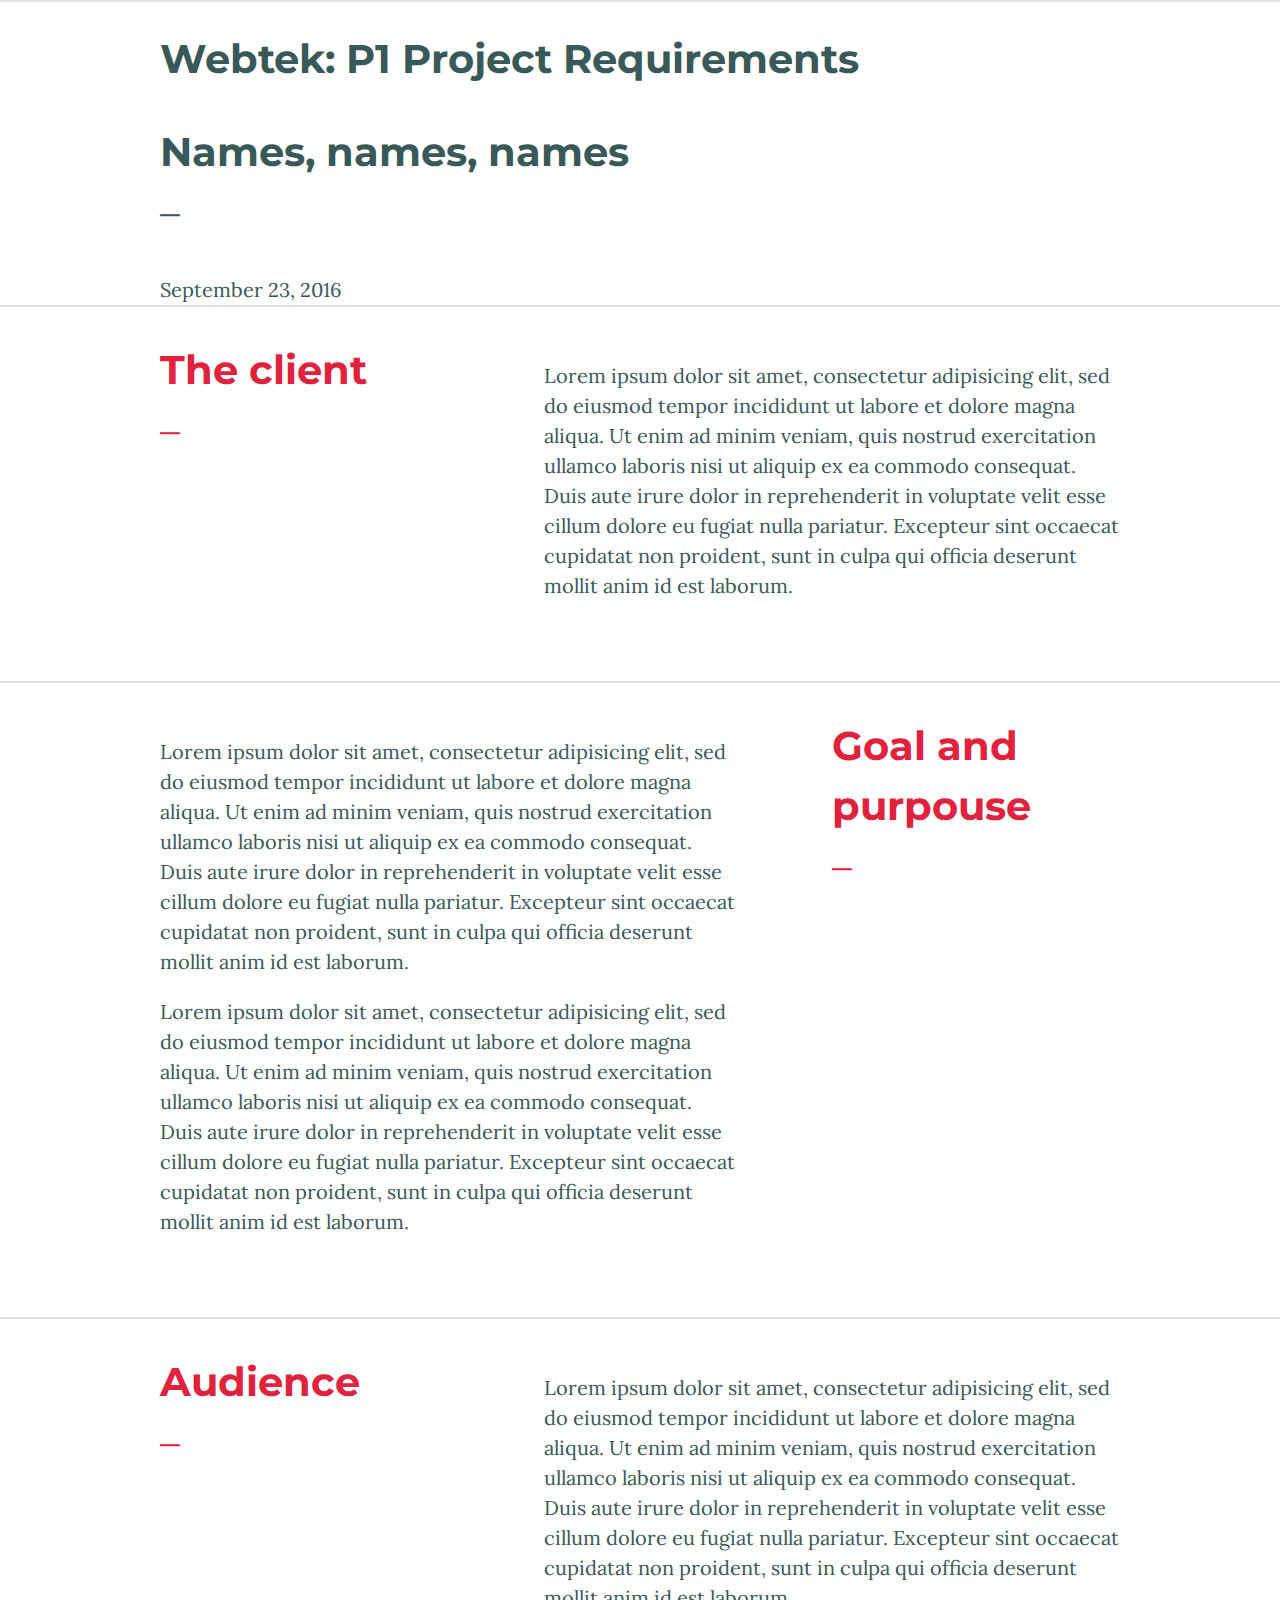
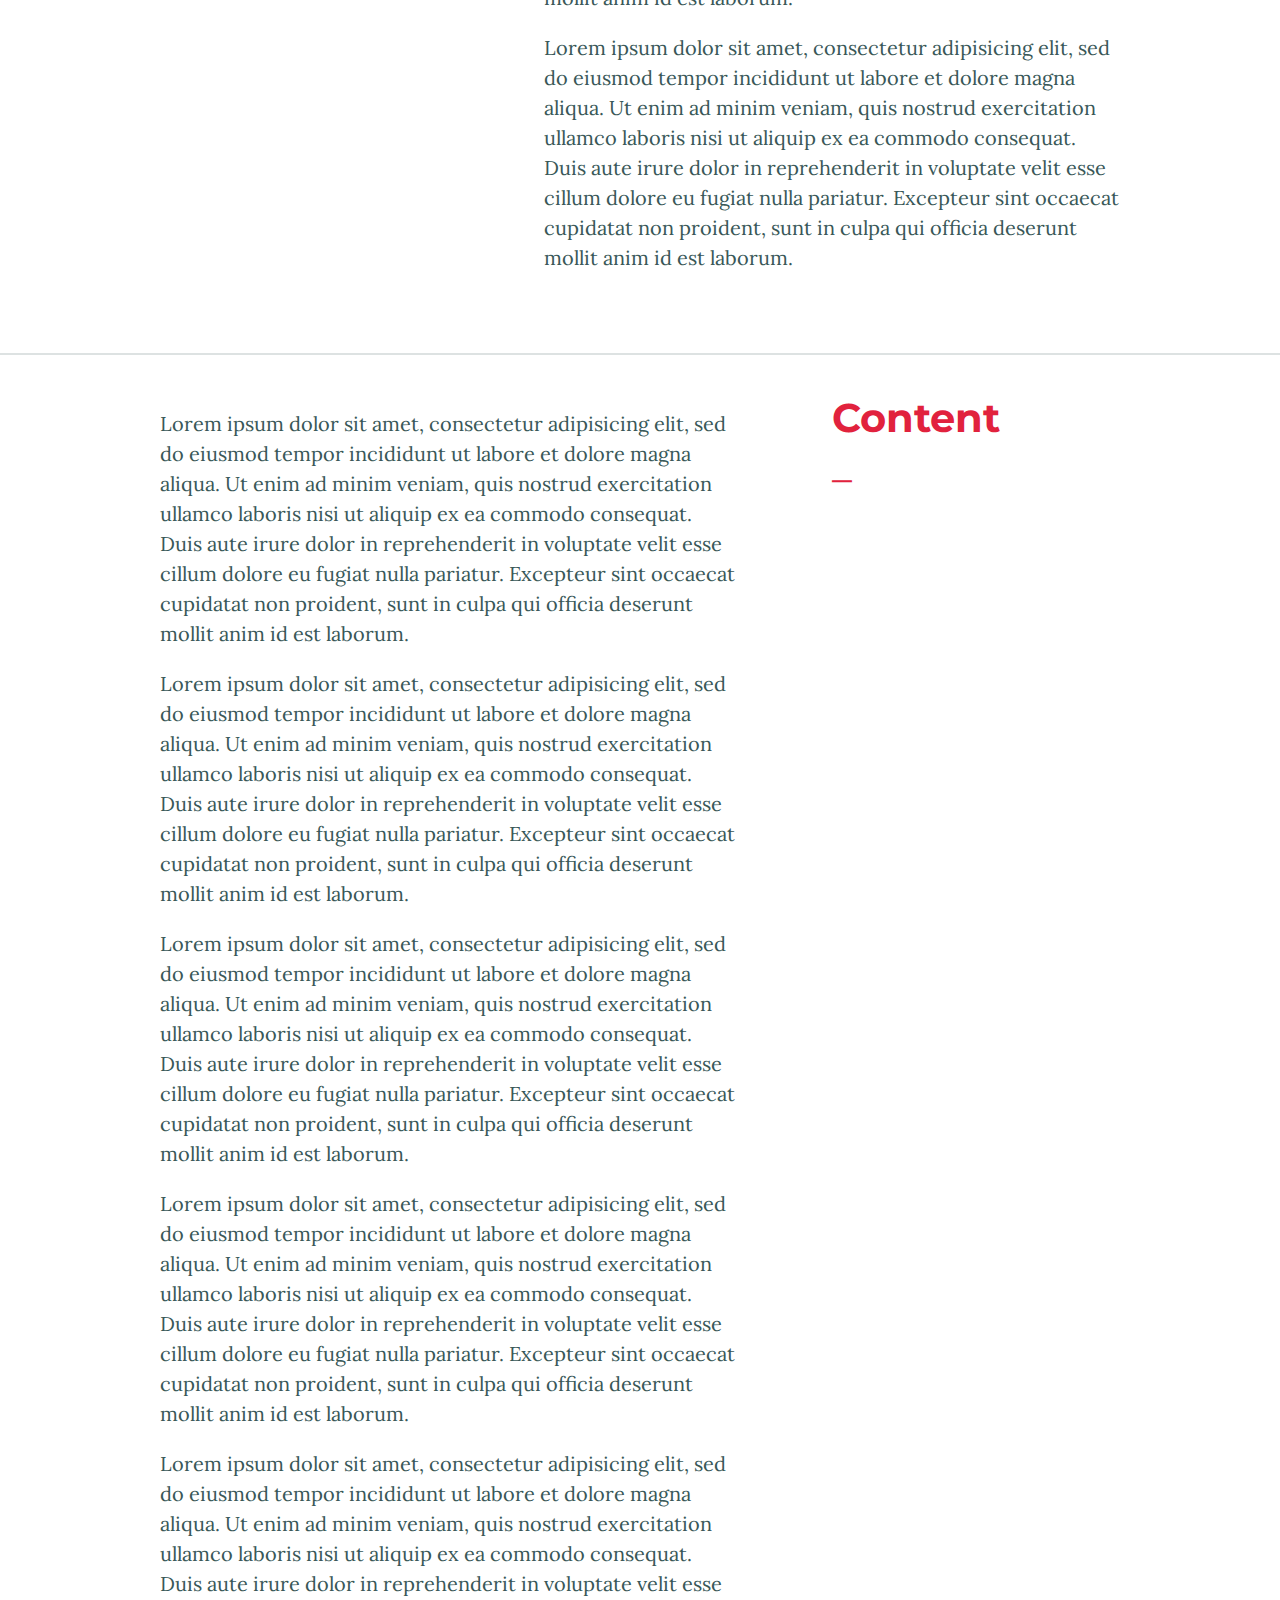
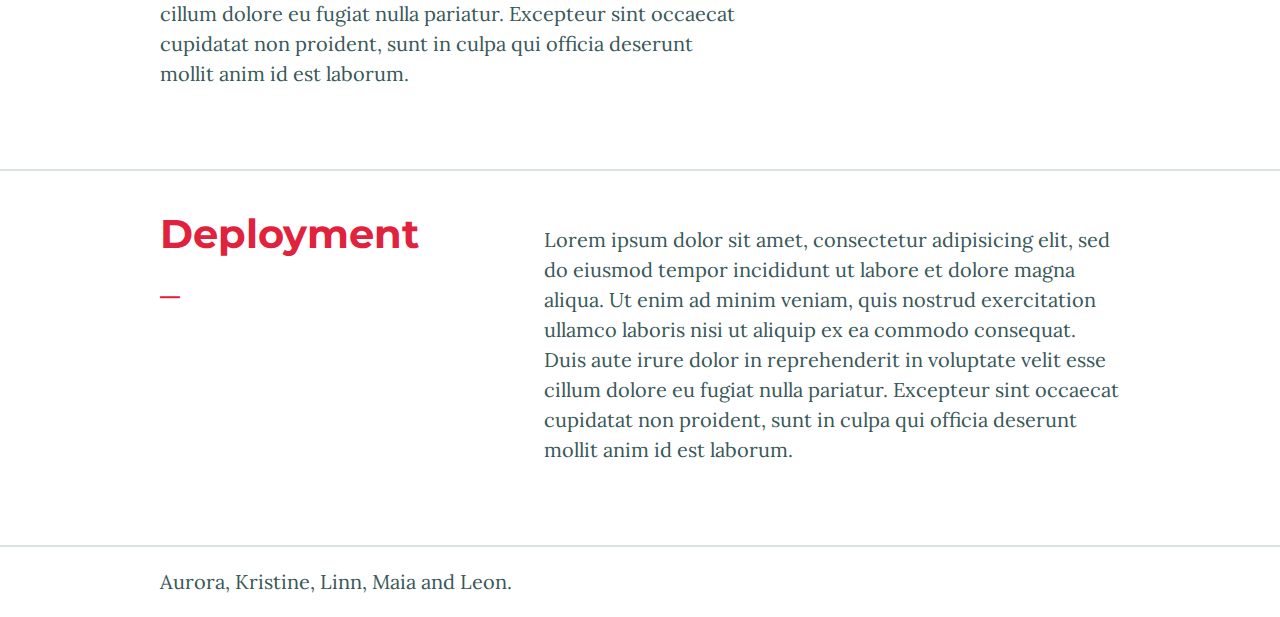
==== P1_requirements.html @ f03a8ae2 "basic markup and layout for P1" ====
<!DOCTYPE html>
<html>
  <head>
    <meta charset="utf-8">
    <title>P1 Project Requirements</title>
    <link rel="stylesheet" href="css/normalize.css" type="text/css">
    <link rel="stylesheet" href="css/styles.css" type="text/css">
    <link href="https://fonts.googleapis.com/css?family=Lora|Montserrat" rel="stylesheet">
  </head>
  <body>
    <header>
      <h1>Webtek: P1 Project Requirements</h1>
      <h2>Names, names, names</h2>
      <time>September 23, 2016</time>
    </header>
    <main>
      <section id="client">
        <h2>The client</h2>
        <section>
          <p>
            Lorem ipsum dolor sit amet, consectetur adipisicing elit, sed do eiusmod tempor incididunt ut labore et dolore magna aliqua. Ut enim ad minim veniam, quis nostrud exercitation ullamco laboris nisi ut aliquip ex ea commodo consequat. Duis aute irure dolor in reprehenderit in voluptate velit esse cillum dolore eu fugiat nulla pariatur. Excepteur sint occaecat cupidatat non proident, sunt in culpa qui officia deserunt mollit anim id est laborum.
          </p>
        </section>
      </section>
      <section id="goals" class="alt">
        <h2>Goal and purpouse</h2>
        <section>
          <p>
            Lorem ipsum dolor sit amet, consectetur adipisicing elit, sed do eiusmod tempor incididunt ut labore et dolore magna aliqua. Ut enim ad minim veniam, quis nostrud exercitation ullamco laboris nisi ut aliquip ex ea commodo consequat. Duis aute irure dolor in reprehenderit in voluptate velit esse cillum dolore eu fugiat nulla pariatur. Excepteur sint occaecat cupidatat non proident, sunt in culpa qui officia deserunt mollit anim id est laborum.
          </p>
          <p>
            Lorem ipsum dolor sit amet, consectetur adipisicing elit, sed do eiusmod tempor incididunt ut labore et dolore magna aliqua. Ut enim ad minim veniam, quis nostrud exercitation ullamco laboris nisi ut aliquip ex ea commodo consequat. Duis aute irure dolor in reprehenderit in voluptate velit esse cillum dolore eu fugiat nulla pariatur. Excepteur sint occaecat cupidatat non proident, sunt in culpa qui officia deserunt mollit anim id est laborum.
          </p>
        </section>
      </section>
      <section id="audience">
        <h2>Audience</h2>
        <section>
          <p>
            Lorem ipsum dolor sit amet, consectetur adipisicing elit, sed do eiusmod tempor incididunt ut labore et dolore magna aliqua. Ut enim ad minim veniam, quis nostrud exercitation ullamco laboris nisi ut aliquip ex ea commodo consequat. Duis aute irure dolor in reprehenderit in voluptate velit esse cillum dolore eu fugiat nulla pariatur. Excepteur sint occaecat cupidatat non proident, sunt in culpa qui officia deserunt mollit anim id est laborum.
          </p>
          <p>
            Lorem ipsum dolor sit amet, consectetur adipisicing elit, sed do eiusmod tempor incididunt ut labore et dolore magna aliqua. Ut enim ad minim veniam, quis nostrud exercitation ullamco laboris nisi ut aliquip ex ea commodo consequat. Duis aute irure dolor in reprehenderit in voluptate velit esse cillum dolore eu fugiat nulla pariatur. Excepteur sint occaecat cupidatat non proident, sunt in culpa qui officia deserunt mollit anim id est laborum.
          </p>
        </section>
      </section>
      <section id="content" class="alt">
        <h2>Content</h2>
        <section>
          <p>
            Lorem ipsum dolor sit amet, consectetur adipisicing elit, sed do eiusmod tempor incididunt ut labore et dolore magna aliqua. Ut enim ad minim veniam, quis nostrud exercitation ullamco laboris nisi ut aliquip ex ea commodo consequat. Duis aute irure dolor in reprehenderit in voluptate velit esse cillum dolore eu fugiat nulla pariatur. Excepteur sint occaecat cupidatat non proident, sunt in culpa qui officia deserunt mollit anim id est laborum.
          </p>
          <p>
            Lorem ipsum dolor sit amet, consectetur adipisicing elit, sed do eiusmod tempor incididunt ut labore et dolore magna aliqua. Ut enim ad minim veniam, quis nostrud exercitation ullamco laboris nisi ut aliquip ex ea commodo consequat. Duis aute irure dolor in reprehenderit in voluptate velit esse cillum dolore eu fugiat nulla pariatur. Excepteur sint occaecat cupidatat non proident, sunt in culpa qui officia deserunt mollit anim id est laborum.
          </p>
          <p>
            Lorem ipsum dolor sit amet, consectetur adipisicing elit, sed do eiusmod tempor incididunt ut labore et dolore magna aliqua. Ut enim ad minim veniam, quis nostrud exercitation ullamco laboris nisi ut aliquip ex ea commodo consequat. Duis aute irure dolor in reprehenderit in voluptate velit esse cillum dolore eu fugiat nulla pariatur. Excepteur sint occaecat cupidatat non proident, sunt in culpa qui officia deserunt mollit anim id est laborum.
          </p>
          <p>
            Lorem ipsum dolor sit amet, consectetur adipisicing elit, sed do eiusmod tempor incididunt ut labore et dolore magna aliqua. Ut enim ad minim veniam, quis nostrud exercitation ullamco laboris nisi ut aliquip ex ea commodo consequat. Duis aute irure dolor in reprehenderit in voluptate velit esse cillum dolore eu fugiat nulla pariatur. Excepteur sint occaecat cupidatat non proident, sunt in culpa qui officia deserunt mollit anim id est laborum.
          </p>
          <p>
            Lorem ipsum dolor sit amet, consectetur adipisicing elit, sed do eiusmod tempor incididunt ut labore et dolore magna aliqua. Ut enim ad minim veniam, quis nostrud exercitation ullamco laboris nisi ut aliquip ex ea commodo consequat. Duis aute irure dolor in reprehenderit in voluptate velit esse cillum dolore eu fugiat nulla pariatur. Excepteur sint occaecat cupidatat non proident, sunt in culpa qui officia deserunt mollit anim id est laborum.
          </p>
        </section>
      </section>
      <section id="deployment">
        <h2>Deployment</h2>
        <section>
          <p>
            Lorem ipsum dolor sit amet, consectetur adipisicing elit, sed do eiusmod tempor incididunt ut labore et dolore magna aliqua. Ut enim ad minim veniam, quis nostrud exercitation ullamco laboris nisi ut aliquip ex ea commodo consequat. Duis aute irure dolor in reprehenderit in voluptate velit esse cillum dolore eu fugiat nulla pariatur. Excepteur sint occaecat cupidatat non proident, sunt in culpa qui officia deserunt mollit anim id est laborum.
          </p>
        </section>
      </section>

    </main>
    <footer>
      <p>
        Aurora, Kristine, Linn, Maia and Leon.
      </p>
    </footer>
  </body>
</html>
---- css/styles.css ----
/* Layout */
body > header,
body > main > section,
body > footer {
  padding: 0 12.5vw;
  margin: 0 auto;
  border-top: 2px solid #dde2e2;
  clear: both;
}

section > h2 {
  width: 30%;
  float: left;
}

section > section {
  width: 60%;
  float: right;
  padding-left: 10%;
  margin: 1.7em 0 3em;
}

.alt > h2 {
  float: right;
}

.alt > section {
  padding-left: 0;
  padding-right: 10%;
  float: left;
}

@media only screen and (max-width: 960px) {
  body > header,
  body > main > section,
  body > footer {
    padding-left: 5vw;
    padding-right: 5vw;
  }

  section > h2,
  section > section {
    width: 100% !important;
    float: left !important;
    padding: 0 !important;
  }

  section > h2 {
    margin-bottom: 0;
  }
  section > section {
    margin: 0 0 2em;
  }
}

/* Typography & color*/
body {
  font-family: 'Lora', serif;
  font-size: 1.25em;
  line-height: 1.5;
  color: #395858;
}

::selection {
  background: #fffa8d;
}

h1, h2, h3, h4 {
  font-family: 'Montserrat', sans-serif;
  color: #e1223d;
}

h3, h4 {
  color: #a02b3b;
}

header h1, header h2 {
  color: inherit;
}

h2 {
  font-weight: bold;
  font-size: 2em;
}

h2::after {
  display: block;
  content: '–';
  font-weight: lighter;
}
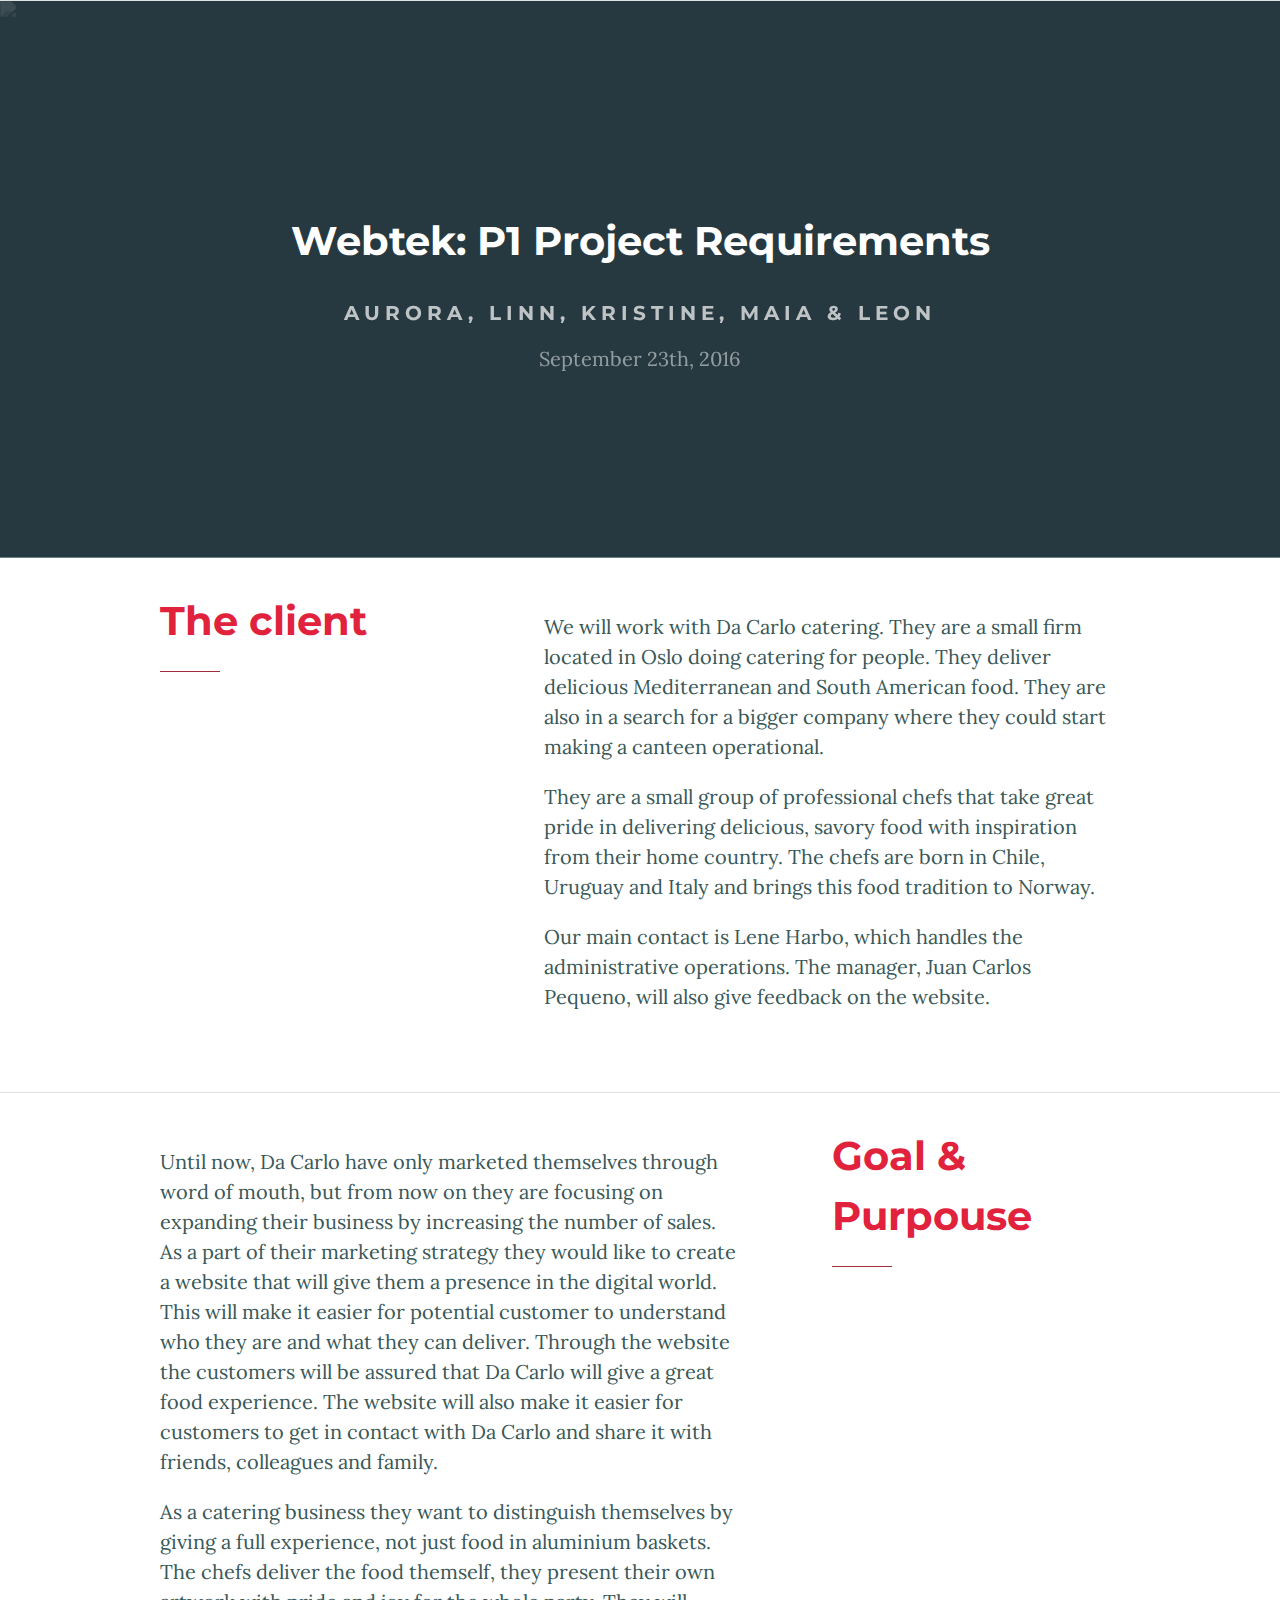
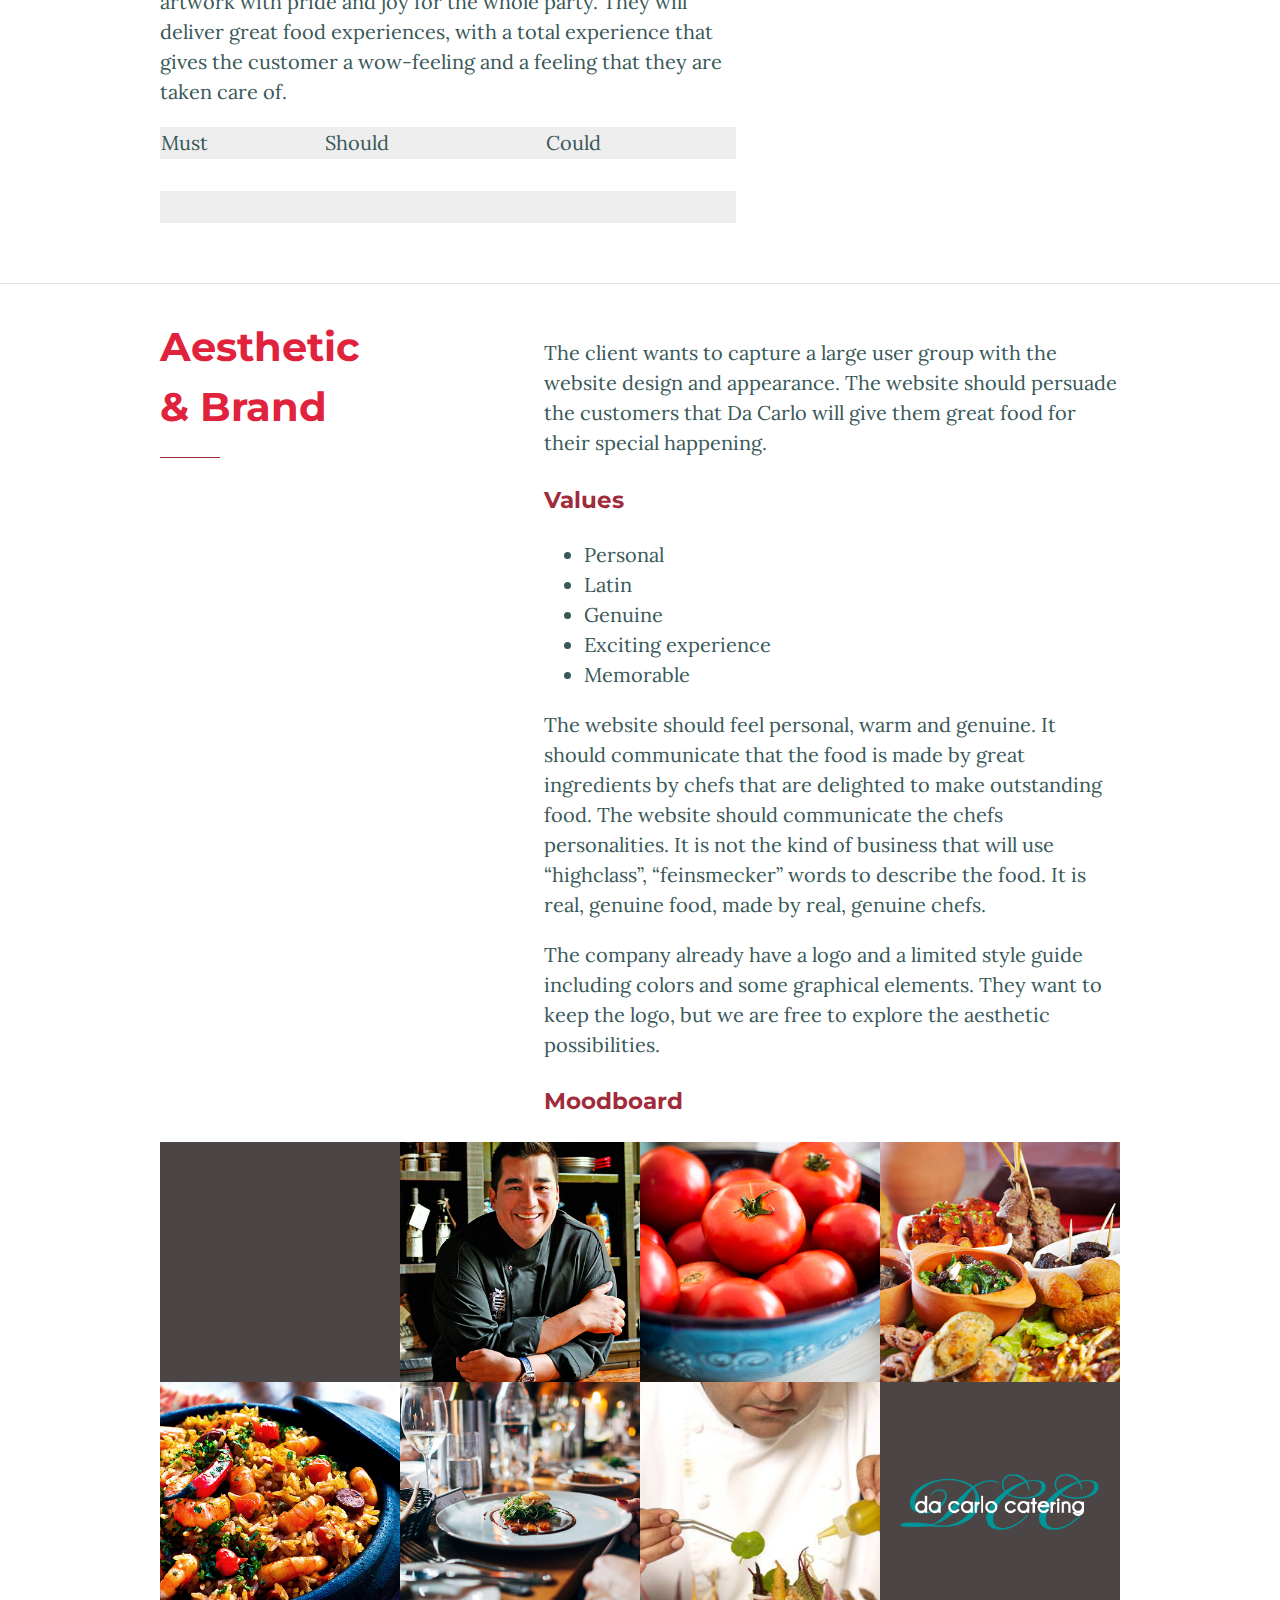
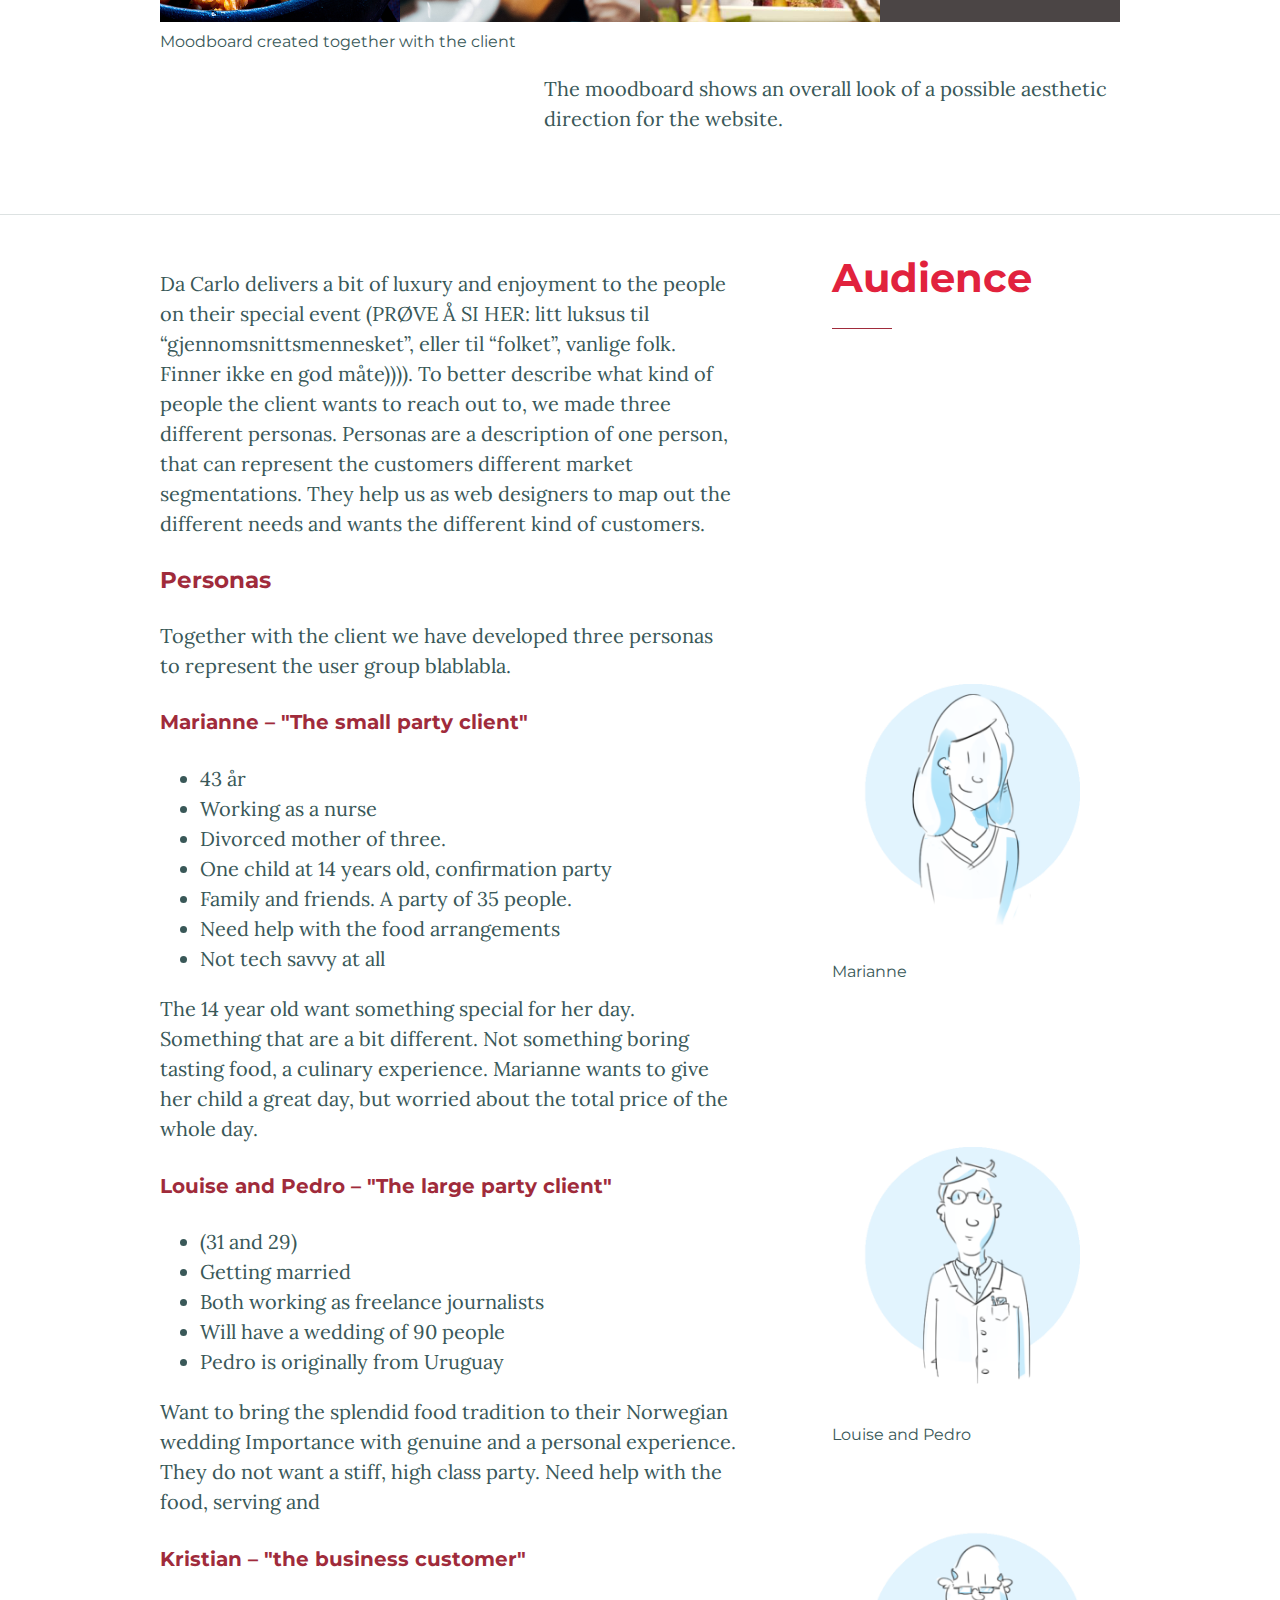
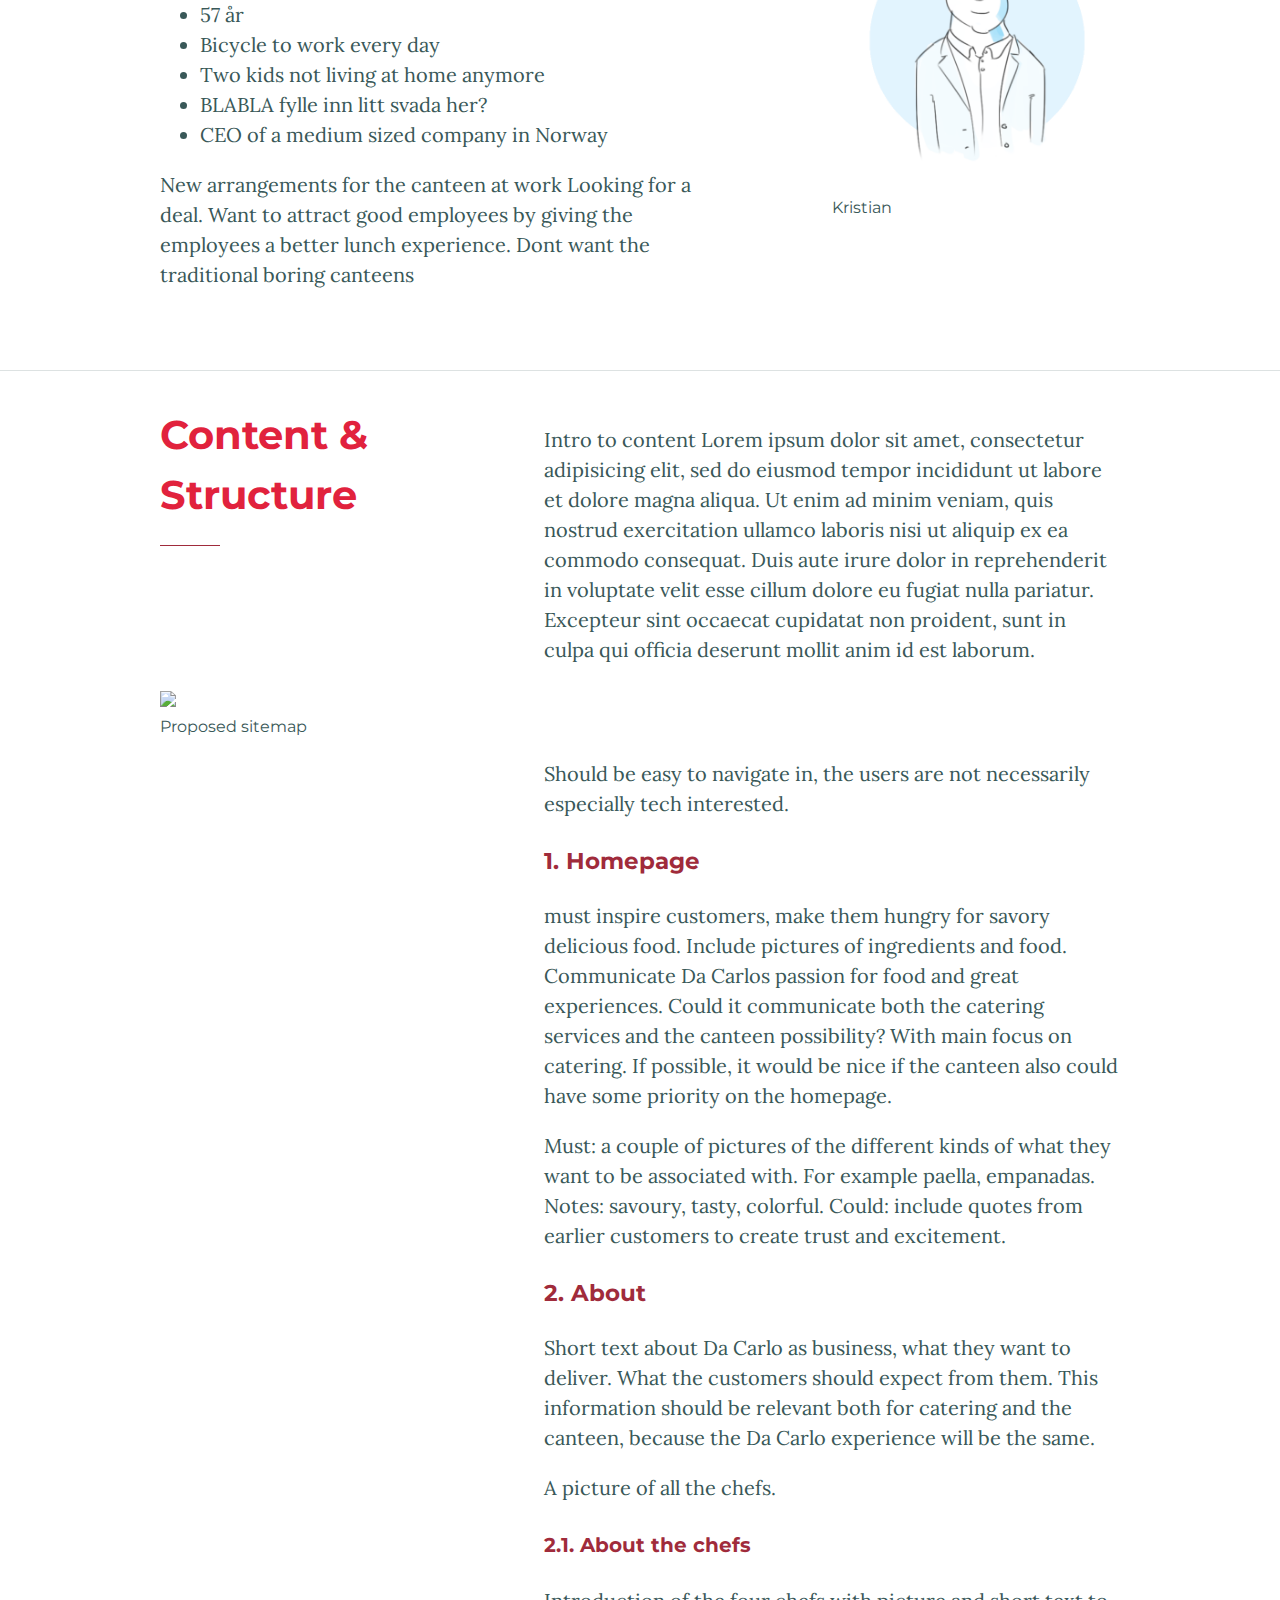
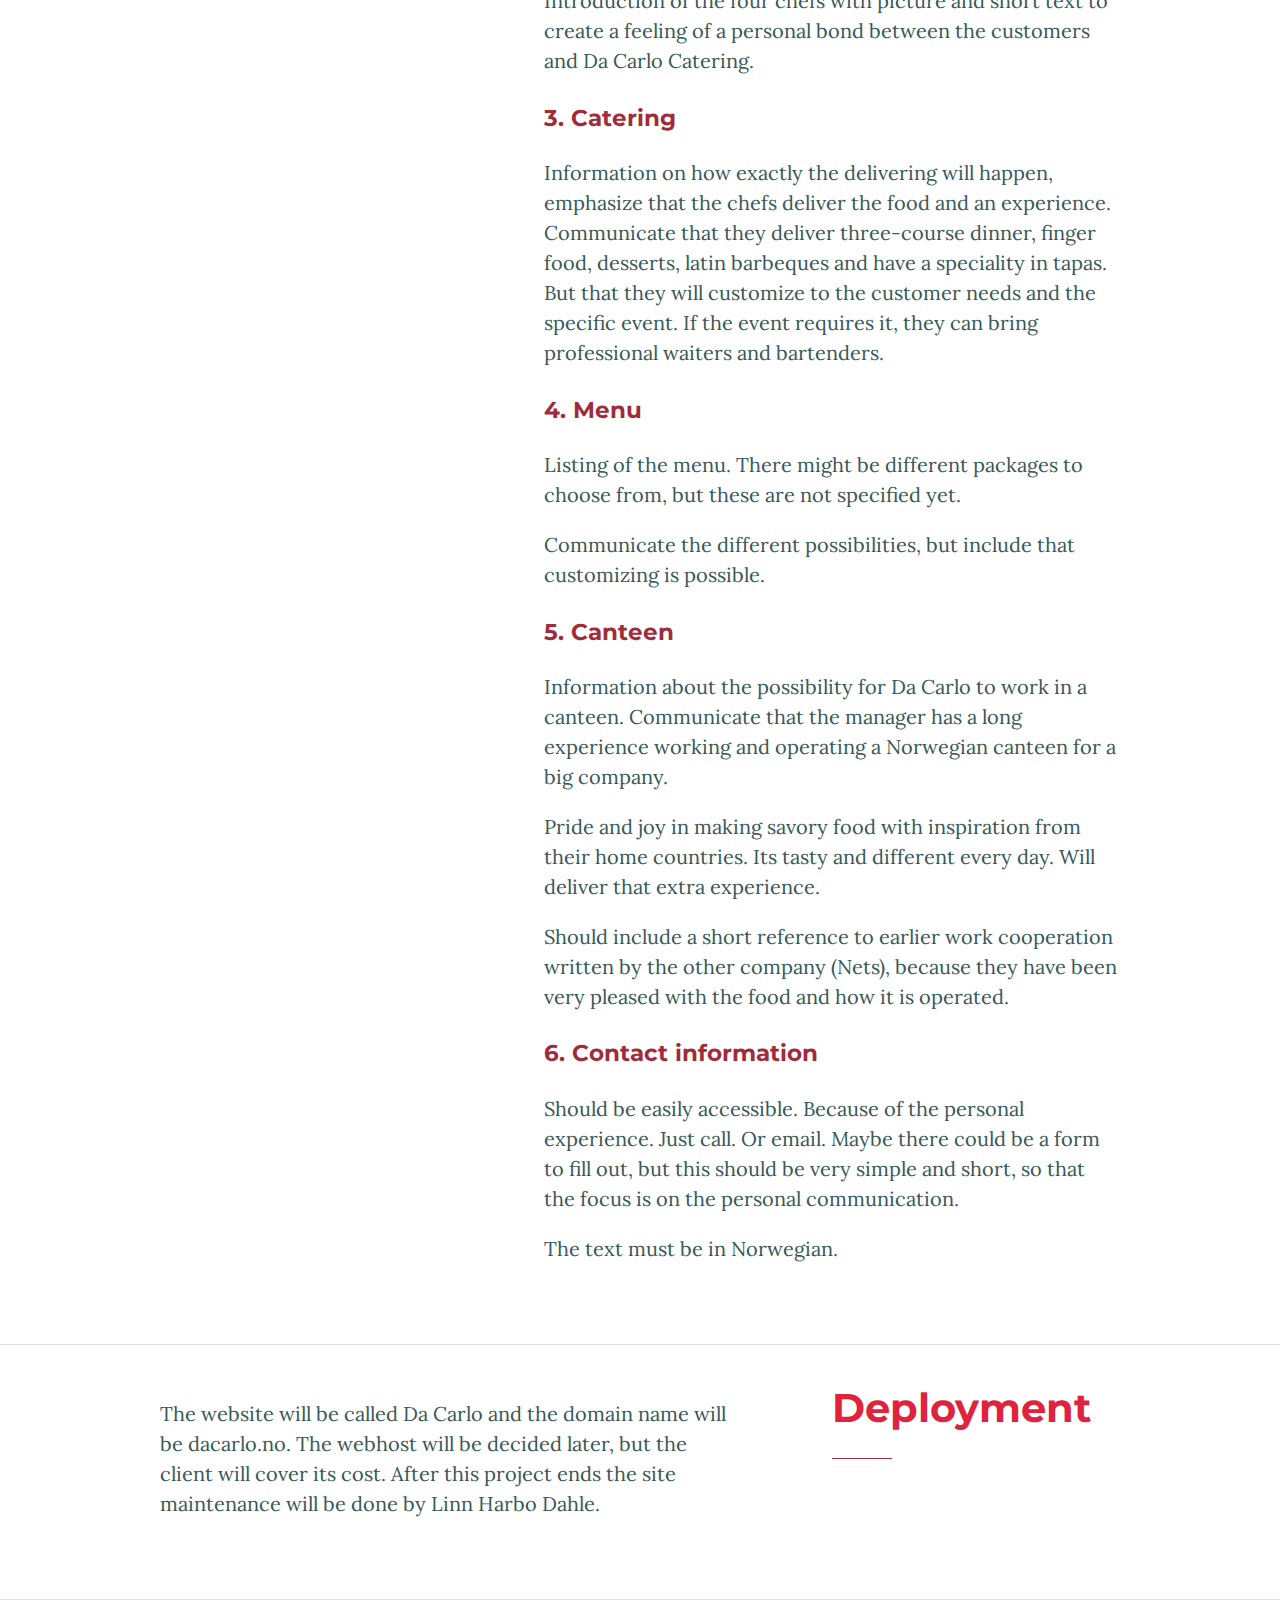
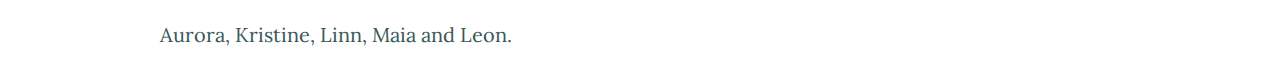
==== commit 3ec3c41a: "Lagt inn innholdet vi har så langt" ====
--- a/P1_requirements.html
+++ b/P1_requirements.html
@@ -9,66 +9,211 @@
   </head>
   <body>
     <header>
+      <img id="header-background-img" src="https://source.unsplash.com/category/food/1800x1350">
       <h1>Webtek: P1 Project Requirements</h1>
-      <h2>Names, names, names</h2>
-      <time>September 23, 2016</time>
+      <h2>Aurora, Linn, Kristine, Maia &amp; Leon</h2>
+      <time>September 23th, 2016</time>
     </header>
     <main>
       <section id="client">
         <h2>The client</h2>
         <section>
           <p>
-            Lorem ipsum dolor sit amet, consectetur adipisicing elit, sed do eiusmod tempor incididunt ut labore et dolore magna aliqua. Ut enim ad minim veniam, quis nostrud exercitation ullamco laboris nisi ut aliquip ex ea commodo consequat. Duis aute irure dolor in reprehenderit in voluptate velit esse cillum dolore eu fugiat nulla pariatur. Excepteur sint occaecat cupidatat non proident, sunt in culpa qui officia deserunt mollit anim id est laborum.
+            We will work with Da Carlo catering. They are a small firm located in Oslo doing catering for people. They deliver delicious Mediterranean and South American food. They are also in a search for a bigger company where they could start making a canteen operational.
+          </p>
+          <p>
+            They are a small group of professional chefs that take great pride in delivering delicious, savory food with inspiration from their home country. The chefs are born in Chile, Uruguay and Italy and brings this food tradition to Norway.
+          </p>
+          <p>
+            Our main contact is Lene Harbo, which handles the administrative operations. The manager, Juan Carlos Pequeno, will also give feedback on the website.
           </p>
         </section>
       </section>
       <section id="goals" class="alt">
-        <h2>Goal and purpouse</h2>
-        <section>
-          <p>
-            Lorem ipsum dolor sit amet, consectetur adipisicing elit, sed do eiusmod tempor incididunt ut labore et dolore magna aliqua. Ut enim ad minim veniam, quis nostrud exercitation ullamco laboris nisi ut aliquip ex ea commodo consequat. Duis aute irure dolor in reprehenderit in voluptate velit esse cillum dolore eu fugiat nulla pariatur. Excepteur sint occaecat cupidatat non proident, sunt in culpa qui officia deserunt mollit anim id est laborum.
-          </p>
-          <p>
-            Lorem ipsum dolor sit amet, consectetur adipisicing elit, sed do eiusmod tempor incididunt ut labore et dolore magna aliqua. Ut enim ad minim veniam, quis nostrud exercitation ullamco laboris nisi ut aliquip ex ea commodo consequat. Duis aute irure dolor in reprehenderit in voluptate velit esse cillum dolore eu fugiat nulla pariatur. Excepteur sint occaecat cupidatat non proident, sunt in culpa qui officia deserunt mollit anim id est laborum.
-          </p>
-        </section>
-      </section>
-      <section id="audience">
+        <h2>Goal &amp; Purpouse</h2>
+        <section>
+          <p>
+            Until now, Da Carlo have only marketed themselves through word of mouth, but from now on they are focusing on expanding their business by increasing the number of sales. As a part of their marketing strategy they would like to create a website that will give them a presence in the digital world. This will make it easier for potential customer to understand who they are and what they can deliver. Through the website the customers will be assured that Da Carlo will give a great food experience. The website will also make it easier for customers to get in contact with Da Carlo and share it with friends, colleagues and family.
+          </p>
+          <p>
+            As a catering business they want to distinguish themselves by giving a full experience, not just food in aluminium baskets. The chefs deliver the food themself, they present their own artwork with pride and joy for the whole party. They will deliver great food experiences, with a  total experience that gives the customer a wow-feeling and a feeling that they are taken care of.
+          </p>
+          <table>
+            <tr>
+              <td>Must</td>
+              <td>Should</td>
+              <td>Could</td>
+            </tr>
+            <tr>
+              <td>&nbsp;</td>
+              <td>&nbsp;</td>
+              <td>&nbsp;</td>
+            </tr>
+            <tr>
+              <td>&nbsp;</td>
+              <td>&nbsp;</td>
+              <td>&nbsp;</td>
+            </tr>
+          </table>
+        </section>
+      </section>
+      <section id="brand">
+        <h2>Aesthetic &amp;&nbsp;Brand</h2>
+        <section>
+          <p>
+            The client wants to capture a large user group with the website design and appearance. The website should persuade the customers that Da Carlo will give them great food for their special happening.
+          </p>
+          <h3>Values</h3>
+          <ul>
+            <li>Personal</li>
+            <li>Latin</li>
+            <li>Genuine</li>
+            <li>Exciting experience</li>
+            <li>Memorable</li>
+          </ul>
+          <p>
+            The website should feel personal, warm and genuine. It should communicate that the food is made by great ingredients by chefs that are delighted to make outstanding food. The website should communicate the chefs personalities. It is not the kind of business that will use “highclass”, “feinsmecker” words to describe the food. It is real, genuine food, made by real, genuine chefs.
+          </p>
+          <p>
+            The company already have a logo and a limited style guide including colors and some graphical elements. They want to keep the logo, but we are free to explore the aesthetic possibilities.
+          </p>
+          <h3>Moodboard</h3>
+          <figure class="full">
+            <img src="img/moodboard_DaCarlo.png" alt="moodboard" />
+            <figcaption>Moodboard created together with the client</figcaption>
+          </figure>
+          <p>
+            The moodboard shows an overall look of a possible aesthetic direction for the website.
+          </p>
+        </section>
+      </section>
+      <section id="audience" class="alt">
         <h2>Audience</h2>
         <section>
           <p>
-            Lorem ipsum dolor sit amet, consectetur adipisicing elit, sed do eiusmod tempor incididunt ut labore et dolore magna aliqua. Ut enim ad minim veniam, quis nostrud exercitation ullamco laboris nisi ut aliquip ex ea commodo consequat. Duis aute irure dolor in reprehenderit in voluptate velit esse cillum dolore eu fugiat nulla pariatur. Excepteur sint occaecat cupidatat non proident, sunt in culpa qui officia deserunt mollit anim id est laborum.
-          </p>
-          <p>
-            Lorem ipsum dolor sit amet, consectetur adipisicing elit, sed do eiusmod tempor incididunt ut labore et dolore magna aliqua. Ut enim ad minim veniam, quis nostrud exercitation ullamco laboris nisi ut aliquip ex ea commodo consequat. Duis aute irure dolor in reprehenderit in voluptate velit esse cillum dolore eu fugiat nulla pariatur. Excepteur sint occaecat cupidatat non proident, sunt in culpa qui officia deserunt mollit anim id est laborum.
-          </p>
-        </section>
-      </section>
-      <section id="content" class="alt">
-        <h2>Content</h2>
-        <section>
-          <p>
-            Lorem ipsum dolor sit amet, consectetur adipisicing elit, sed do eiusmod tempor incididunt ut labore et dolore magna aliqua. Ut enim ad minim veniam, quis nostrud exercitation ullamco laboris nisi ut aliquip ex ea commodo consequat. Duis aute irure dolor in reprehenderit in voluptate velit esse cillum dolore eu fugiat nulla pariatur. Excepteur sint occaecat cupidatat non proident, sunt in culpa qui officia deserunt mollit anim id est laborum.
-          </p>
-          <p>
-            Lorem ipsum dolor sit amet, consectetur adipisicing elit, sed do eiusmod tempor incididunt ut labore et dolore magna aliqua. Ut enim ad minim veniam, quis nostrud exercitation ullamco laboris nisi ut aliquip ex ea commodo consequat. Duis aute irure dolor in reprehenderit in voluptate velit esse cillum dolore eu fugiat nulla pariatur. Excepteur sint occaecat cupidatat non proident, sunt in culpa qui officia deserunt mollit anim id est laborum.
-          </p>
-          <p>
-            Lorem ipsum dolor sit amet, consectetur adipisicing elit, sed do eiusmod tempor incididunt ut labore et dolore magna aliqua. Ut enim ad minim veniam, quis nostrud exercitation ullamco laboris nisi ut aliquip ex ea commodo consequat. Duis aute irure dolor in reprehenderit in voluptate velit esse cillum dolore eu fugiat nulla pariatur. Excepteur sint occaecat cupidatat non proident, sunt in culpa qui officia deserunt mollit anim id est laborum.
-          </p>
-          <p>
-            Lorem ipsum dolor sit amet, consectetur adipisicing elit, sed do eiusmod tempor incididunt ut labore et dolore magna aliqua. Ut enim ad minim veniam, quis nostrud exercitation ullamco laboris nisi ut aliquip ex ea commodo consequat. Duis aute irure dolor in reprehenderit in voluptate velit esse cillum dolore eu fugiat nulla pariatur. Excepteur sint occaecat cupidatat non proident, sunt in culpa qui officia deserunt mollit anim id est laborum.
-          </p>
-          <p>
-            Lorem ipsum dolor sit amet, consectetur adipisicing elit, sed do eiusmod tempor incididunt ut labore et dolore magna aliqua. Ut enim ad minim veniam, quis nostrud exercitation ullamco laboris nisi ut aliquip ex ea commodo consequat. Duis aute irure dolor in reprehenderit in voluptate velit esse cillum dolore eu fugiat nulla pariatur. Excepteur sint occaecat cupidatat non proident, sunt in culpa qui officia deserunt mollit anim id est laborum.
-          </p>
-        </section>
-      </section>
-      <section id="deployment">
+            Da Carlo delivers a bit of luxury and enjoyment to the people on their special event (PRØVE Å SI HER: litt luksus til “gjennomsnittsmennesket”, eller til “folket”, vanlige folk. Finner ikke en god måte)))). To better describe what kind of people the client wants to reach out to, we made three different personas. Personas are a description of one person, that can represent the customers different market segmentations. They help us as web designers to map out the different needs and wants the different kind of customers.
+          </p>
+          <h3>Personas</h3>
+          <p>
+            Together with the client we have developed three personas to represent the user group blablabla.
+          </p>
+          <h4>Marianne – "The small party client"</h4>
+          <figure class="aside persona">
+            <img src="img/persona2.png">
+            <figcaption>Marianne</figcaption>
+          </figure>
+          <ul>
+            <li>43 år</li>
+            <li>Working as a nurse</li>
+            <li>Divorced mother of three. </li>
+            <li>One child at 14 years old, confirmation party</li>
+            <li>Family and friends. A party of 35 people. </li>
+            <li>Need help with the food arrangements </li>
+            <li>Not tech savvy at all</li>
+          </ul>
+          <p>
+            The 14 year old want something special for her day. Something that are a bit different. Not something boring tasting food, a culinary experience. Marianne wants to give her child a great day, but worried about the total price of the whole day.
+          </p>
+          <h4>Louise and Pedro – "The large party client"</h4>
+          <figure class="aside persona">
+            <img src="img/persona1.png">
+            <figcaption>Louise and Pedro</figcaption>
+          </figure>
+          <ul>
+            <li>(31 and 29)</li>
+            <li>Getting married</li>
+            <li>Both working as freelance journalists</li>
+            <li>Will have a wedding of 90 people</li>
+            <li>Pedro is originally from Uruguay</li>
+          </ul>
+          <p>
+            Want to bring the splendid food tradition to their Norwegian wedding Importance with genuine and a personal experience. They do not want a stiff, high class party. Need help with the food, serving and
+          </p>
+          <h4>Kristian – "the business customer"</h4>
+          <figure class="aside persona">
+            <img src="img/persona3.png">
+            <figcaption>Kristian</figcaption>
+          </figure>
+          <ul>
+            <li>57 år</li>
+            <li>Bicycle to work every day</li>
+            <li>Two kids not living at home anymore</li>
+            <li>BLABLA fylle inn litt svada her?</li>
+            <li>CEO of a medium sized company in Norway</li>
+          </ul>
+          <p>
+            New arrangements for the canteen at work Looking for a deal. Want to attract good employees by giving the employees a better lunch experience. Dont want the traditional boring canteens
+          </p>
+        </section>
+      </section>
+      <section id="content">
+        <h2>Content &amp; Structure</h2>
+        <section>
+          <p>
+            Intro to content Lorem ipsum dolor sit amet, consectetur adipisicing elit, sed do eiusmod tempor incididunt ut labore et dolore magna aliqua. Ut enim ad minim veniam, quis nostrud exercitation ullamco laboris nisi ut aliquip ex ea commodo consequat. Duis aute irure dolor in reprehenderit in voluptate velit esse cillum dolore eu fugiat nulla pariatur. Excepteur sint occaecat cupidatat non proident, sunt in culpa qui officia deserunt mollit anim id est laborum.
+          </p>
+          <figure class="full">
+            <img src="http://www.chadchad.com/examples-large/ixd/Mexico.com-Sitemap.jpg">
+            <figcaption>Proposed sitemap</figcaption>
+          </figure>
+          <p>
+            Should be easy to navigate in, the users are not necessarily especially tech interested.
+          </p>
+          <h3>1. Homepage</h3>
+          <p>
+            must inspire customers, make them hungry for savory delicious food. Include pictures of ingredients and food. Communicate Da Carlos passion for food and great experiences. Could it communicate both the catering services and the canteen possibility? With main focus on catering. If possible, it would be nice if the canteen also could have some priority on the homepage.
+          </p>
+          <p>
+            Must: a couple of pictures of the different kinds of what they want to be associated with. For example paella, empanadas. Notes: savoury, tasty, colorful. Could: include quotes from earlier customers to create trust and excitement.
+          </p>
+          <h3>2. About</h3>
+          <p>
+            Short text about Da Carlo as business, what they want to deliver. What the customers should expect from them. This information should be relevant both for catering and the canteen, because the Da Carlo experience will be the same.
+          </p>
+          <p>
+            A picture of all the chefs.
+          </p>
+          <h4>2.1. About the chefs</h4>
+          <p>
+            Introduction of the four chefs with picture and short text to create a feeling of a personal bond between the customers and Da Carlo Catering.
+          </p>
+          <h3>3. Catering</h3>
+          <p>
+            Information on how exactly the delivering will happen, emphasize that the chefs deliver the food and an experience. Communicate that they deliver three-course dinner, finger food, desserts, latin barbeques and have a speciality in tapas. But that they will customize to the customer needs and the specific event. If the event requires it, they can bring professional waiters and bartenders.
+          </p>
+          <h3>4. Menu</h3>
+          <p>
+            Listing of the menu. There might be different packages to choose from, but these are not specified yet.
+          </p>
+          <p>
+            Communicate the different possibilities, but include that customizing is possible.
+          </p>
+          <h3>5. Canteen</h3>
+          <p>
+            Information about the possibility for Da Carlo to work in a canteen. Communicate that the manager has a long experience working and operating a Norwegian canteen for a big company.
+          </p>
+          <p>
+            Pride and joy in making savory food with inspiration from their home countries. Its tasty and different every day. Will deliver that extra experience.
+          </p>
+          <p>
+            Should include a short reference to earlier work cooperation written by the other company (Nets), because they have been very pleased with the food and how it is operated.
+          </p>
+          <h3>6. Contact information</h3>
+          <p>
+            Should be easily accessible. Because of the personal experience. Just call. Or email. Maybe there could be a form to fill out, but this should be very simple and short, so that the focus is on the personal communication.
+          </p>
+          <p>
+            The text must be in Norwegian.
+          </p>
+
+
+        </section>
+      </section>
+      <section id="deployment" class="alt">
         <h2>Deployment</h2>
         <section>
           <p>
-            Lorem ipsum dolor sit amet, consectetur adipisicing elit, sed do eiusmod tempor incididunt ut labore et dolore magna aliqua. Ut enim ad minim veniam, quis nostrud exercitation ullamco laboris nisi ut aliquip ex ea commodo consequat. Duis aute irure dolor in reprehenderit in voluptate velit esse cillum dolore eu fugiat nulla pariatur. Excepteur sint occaecat cupidatat non proident, sunt in culpa qui officia deserunt mollit anim id est laborum.
+            The website will be called Da Carlo and the domain name will be dacarlo.no. The webhost will be decided later, but the client will cover its cost. After this project ends the site maintenance will be done by Linn Harbo Dahle.
           </p>
         </section>
       </section>
--- a/css/styles.css
+++ b/css/styles.css
@@ -1,11 +1,41 @@
-/* Layout */
+/*
+ * Layout
+ */
+
 body > header,
 body > main > section,
 body > footer {
   padding: 0 12.5vw;
   margin: 0 auto;
-  border-top: 2px solid #dde2e2;
+  border-top: 1px solid #dde2e2;
   clear: both;
+}
+
+/* header */
+body > header {
+  height: 61.8vh;
+  position: relative;
+  overflow: hidden;
+  display: flex;
+  flex-direction: column;
+  justify-content: center;
+  background: #273940;
+  color: white;
+}
+
+#header-background-img {
+  position: absolute;
+  width: 100%;
+  left: 0;
+  top: 0;
+  opacity: 0.1;
+  -webkit-filter: grayscale(100%) contrast(200%); /* Chrome, Safari, Opera */
+  filter: grayscale(100%) contrast(200%);
+}
+
+/* content */
+body > main > section:first-of-type {
+  border-color: #6c8181;
 }
 
 section > h2 {
@@ -20,6 +50,29 @@
   margin: 1.7em 0 3em;
 }
 
+figure.full {
+  position: relative;
+  width: 75vw;
+  left: calc(-75vw*0.4);
+  margin: 0;
+}
+
+figure.aside {
+  position: absolute;
+  width: calc(75vw*0.3);
+  left: 12.5vw;
+  margin: 0;
+}
+
+figure.aside.persona {
+  margin-top: -5em;
+}
+
+figure img {
+  width: 100%;
+}
+
+/* alternating layout */
 .alt > h2 {
   float: right;
 }
@@ -30,6 +83,92 @@
   float: left;
 }
 
+.alt figure.full {
+  left: auto;
+}
+
+.alt figure.aside {
+  left: auto;
+  right: 12.5vw;
+}
+
+
+
+/* Typography */
+body {
+  font-family: 'Lora', serif;
+  font-size: 1.25em;
+  line-height: 1.5;
+  color: #395858;
+}
+
+::selection {
+  background: #fffa8d;
+}
+
+h1, h2, h3, h4 {
+  font-family: 'Montserrat', sans-serif;
+  color: #e1223d;
+}
+
+h3, h4 {
+  color: #a02b3b;
+}
+
+h2 {
+  font-weight: bold;
+  font-size: 2em;
+}
+
+h2::after {
+  display: block;
+  content: '';
+  height: 1px;
+  width: 1.5em;
+  margin: .5em 0;
+  background: #a02b3b;
+}
+
+table {
+  width: 100%;
+  border-spacing: 0;
+}
+
+table tr:nth-of-type(2n-1){
+  background: #eee;
+}
+
+figcaption {
+  font-family: 'Montserrat', sans-serif;
+  font-size: .8em;
+}
+
+/* header */
+body > header h1,
+body > header h2,
+body > header time {
+  color: inherit;
+  text-align: center;
+}
+
+body > header h2 {
+  font-size: 1em;
+  text-transform: uppercase;
+  letter-spacing: 5px;
+  opacity: .7;
+  margin-top: 0;
+}
+
+body > header h2::after {
+  display: none;
+}
+
+body > header time {
+  font-size: 1em;
+  opacity: .5;
+}
+
+/* layout for small screens */
 @media only screen and (max-width: 960px) {
   body > header,
   body > main > section,
@@ -38,6 +177,11 @@
     padding-right: 5vw;
   }
 
+  #header-background-img {
+    width: auto;
+    height: 100%;
+  }
+
   section > h2,
   section > section {
     width: 100% !important;
@@ -45,6 +189,25 @@
     padding: 0 !important;
   }
 
+  figure.aside {
+    position: static !important;
+    float: right !important;
+    right: auto !important;
+    width: 40% !important;
+    margin: 0 0 1.5em 10% !important;
+  }
+
+  figure.aside.persona {
+    margin-top: 0 !important;
+  }
+
+  figure.full {
+    position: static !important;
+    float: left !important;
+    width: 100% !important;
+    margin: 0 0 1.5em !important;
+  }
+
   section > h2 {
     margin-bottom: 0;
   }
@@ -53,38 +216,9 @@
   }
 }
 
-/* Typography & color*/
-body {
-  font-family: 'Lora', serif;
-  font-size: 1.25em;
-  line-height: 1.5;
-  color: #395858;
-}
-
-::selection {
-  background: #fffa8d;
-}
-
-h1, h2, h3, h4 {
-  font-family: 'Montserrat', sans-serif;
-  color: #e1223d;
-}
-
-h3, h4 {
-  color: #a02b3b;
-}
-
-header h1, header h2 {
-  color: inherit;
-}
-
-h2 {
-  font-weight: bold;
-  font-size: 2em;
-}
-
-h2::after {
-  display: block;
-  content: '–';
-  font-weight: lighter;
-}
+/* smaller text on mobile */
+@media only screen and (max-width: 500px) {
+  body {
+    font-size: 1em;
+  }
+}
